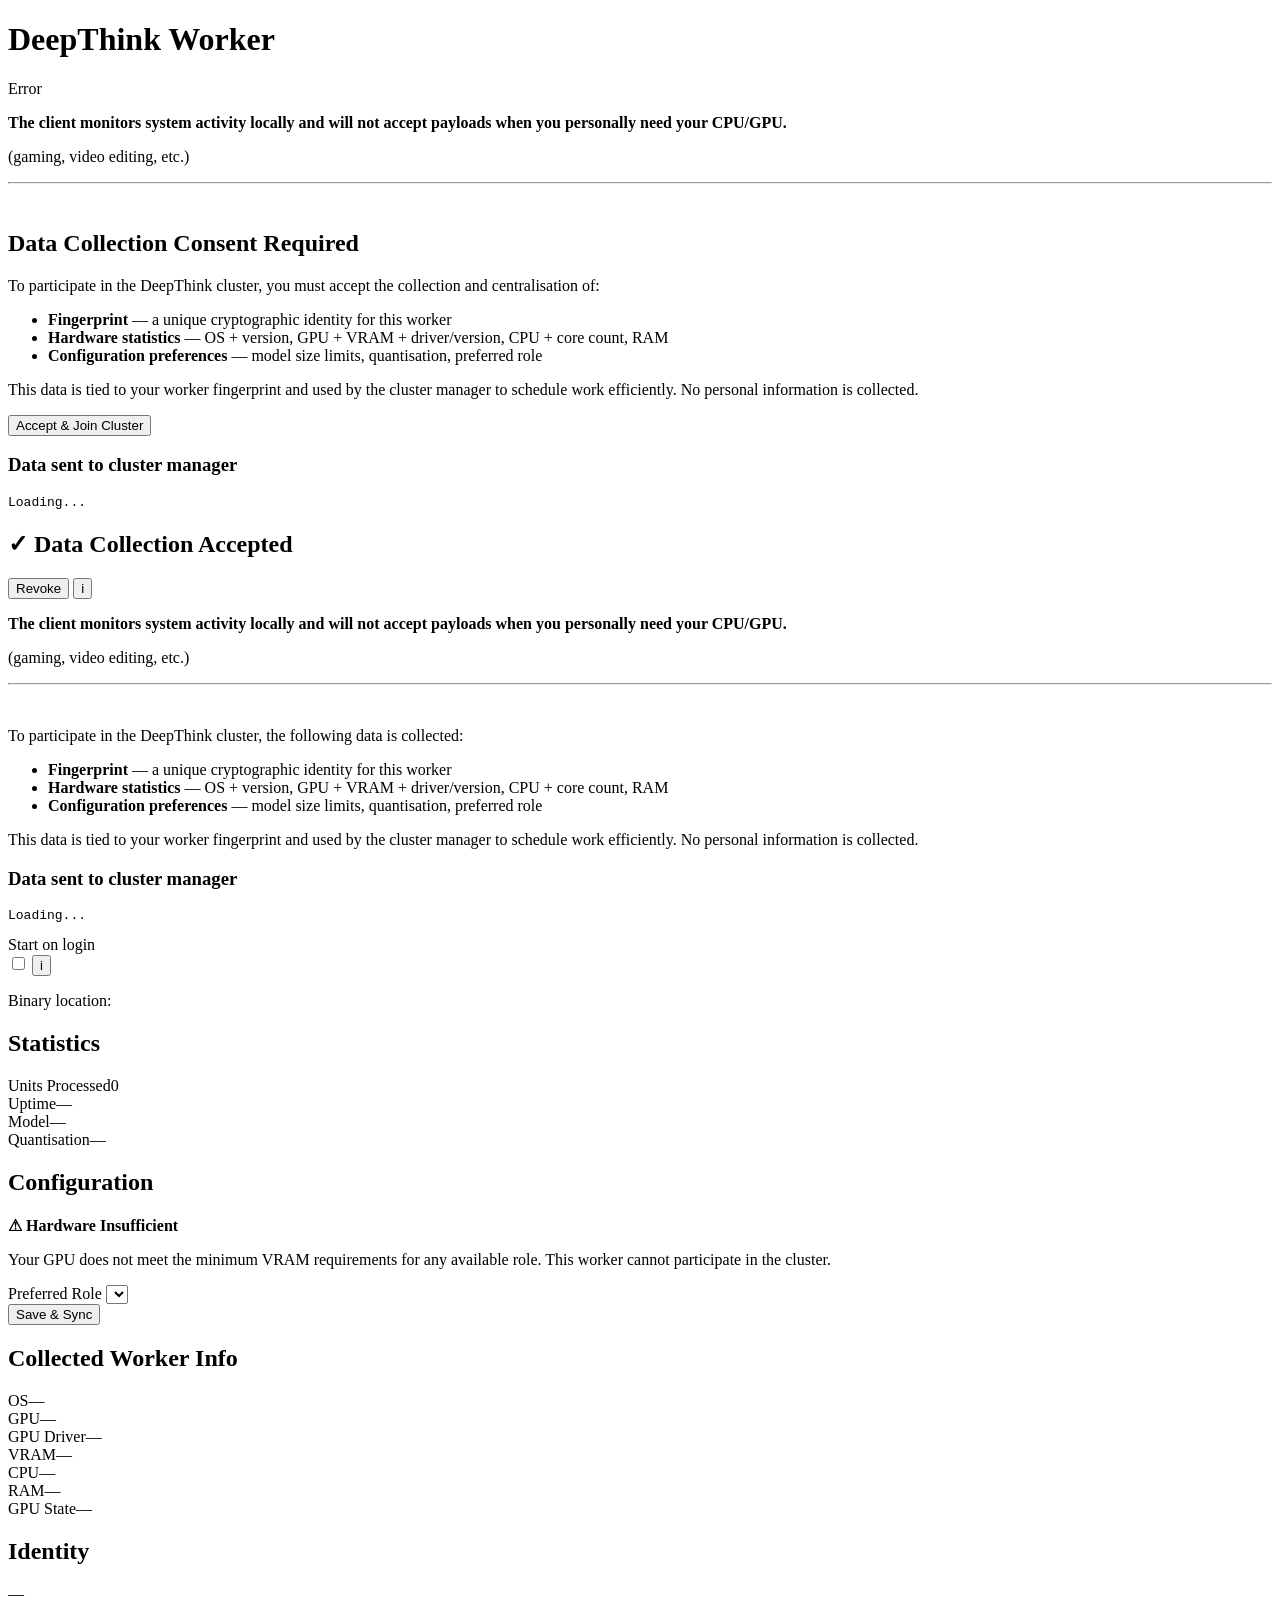
==== internal/client/server/static/index.html @ 0286d92f "initial commit: synergia distributed LLM inference cluster" ====
<!DOCTYPE html>
<html lang="en">
<head>
    <meta charset="UTF-8">
    <meta name="viewport" content="width=device-width, initial-scale=1.0">
    <title>DeepThink Worker</title>
    <link rel="stylesheet" href="/static/default.css">
    <link rel="stylesheet" href="/static/branding.css">
</head>
<body>
    <div class="container">
        <div class="header-line">
            <h1>DeepThink Worker</h1>
            <div class="status-line">
                <span id="status-dot" class="status-dot dot-red"></span>
                <span id="status-text">Connecting...</span>
            </div>
        </div>

        <!-- Consent Banner -->
        <div id="consent-banner" class="consent-banner">
            <p><strong>The client monitors system activity locally and will not accept payloads when you personally need your CPU/GPU.</strong></p>
            <p>(gaming, video editing, etc.)</p>
            <hr>
            <br>
            <h2>Data Collection Consent Required</h2>
            <p>To participate in the DeepThink cluster, you must accept the collection and centralisation of:</p>
            <ul>
                <li><strong>Fingerprint</strong> — a unique cryptographic identity for this worker</li>
                <li><strong>Hardware statistics</strong> — OS + version, GPU + VRAM + driver/version, CPU + core count, RAM</li>
                <li><strong>Configuration preferences</strong> — model size limits, quantisation, preferred role</li>
            </ul>
            <p>This data is tied to your worker fingerprint and used by the cluster manager to schedule work efficiently. No personal information is collected.</p>
            <div class="consent-actions">
                <button class="btn btn-accept" onclick="acceptConsent()">Accept &amp; Join Cluster</button>
            </div>
            <div class="data-preview-section">
                <h3>Data sent to cluster manager</h3>
                <pre id="consent-data-preview">Loading...</pre>
            </div>
        </div>

        <!-- Accepted state -->
        <div id="consent-accepted" class="consent-banner accepted hidden">
            <div class="consent-header-row">
                <h2>&#10003; Data Collection Accepted</h2>
                <div class="consent-header-actions">
                    <button class="btn btn-revoke" onclick="revokeConsent()">Revoke</button>
                    <button class="btn btn-info" onclick="toggleConsentInfo()" title="Show details">i</button>
                </div>
            </div>
        </div>

        <!-- Consent info panel (shown on (i) click) -->
        <div id="consent-info-panel" class="consent-banner info-panel hidden">
            <p><strong>The client monitors system activity locally and will not accept payloads when you personally need your CPU/GPU.</strong></p>
            <p>(gaming, video editing, etc.)</p>
            <hr>
            <br>
            <p>To participate in the DeepThink cluster, the following data is collected:</p>
            <ul>
                <li><strong>Fingerprint</strong> — a unique cryptographic identity for this worker</li>
                <li><strong>Hardware statistics</strong> — OS + version, GPU + VRAM + driver/version, CPU + core count, RAM</li>
                <li><strong>Configuration preferences</strong> — model size limits, quantisation, preferred role</li>
            </ul>
            <p>This data is tied to your worker fingerprint and used by the cluster manager to schedule work efficiently. No personal information is collected.</p>
            <div class="data-preview-section">
                <h3>Data sent to cluster manager</h3>
                <pre id="consent-info-preview">Loading...</pre>
            </div>
        </div>

        <!-- Autostart (shown when consented) -->
        <div id="autostart-banner" class="autostart-banner hidden">
            <div class="autostart-row">
                <label for="autostart-toggle">Start on login</label>
                <div class="autostart-actions">
                    <input type="checkbox" id="autostart-toggle" onchange="toggleAutostart(this.checked)">
                    <button class="btn btn-info" onclick="toggleAutostartInfo()" title="Show details">i</button>
                </div>
            </div>
        </div>

        <!-- Autostart info panel (shown on (i) click) -->
        <div id="autostart-info-panel" class="autostart-banner info-panel hidden">
            <p class="autostart-info-label">Binary location:</p>
            <p class="autostart-info-path" id="autostart-path"></p>
        </div>

        <div class="card">
            <h2>Statistics</h2>
            <div class="stat"><span class="label">Units Processed</span><span class="value" id="units">0</span></div>
            <div class="stat"><span class="label">Uptime</span><span class="value" id="uptime">—</span></div>
            <div class="stat"><span class="label">Model</span><span class="value" id="model">—</span></div>
            <div class="stat"><span class="label">Quantisation</span><span class="value" id="quantisation">—</span></div>
        </div>

        <!-- Configuration (only visible when consented) -->
        <div id="config-card" class="card hidden">
            <h2>Configuration</h2>

            <!-- Hardware ineligibility banner (shown when no role fits) -->
            <div id="no-roles-banner" class="no-roles-banner hidden">
                <p><strong>&#9888; Hardware Insufficient</strong></p>
                <p>Your GPU does not meet the minimum VRAM requirements for any available role. This worker cannot participate in the cluster.</p>
            </div>

            <div id="role-form" class="hidden">
                <div class="form-row">
                    <label>Preferred Role</label>
                    <select id="cfg-role"></select>
                </div>
                <div id="role-details" class="role-details"></div>
                <div class="form-actions">
                    <button class="btn btn-save" onclick="saveConfig()">Save &amp; Sync</button>
                </div>
            </div>
        </div>

        <div class="card">
            <h2>Collected Worker Info</h2>
            <div class="stat"><span class="label">OS</span><span class="value" id="hw-os">—</span></div>
            <div class="stat"><span class="label">GPU</span><span class="value" id="hw-gpu">—</span></div>
            <div class="stat"><span class="label">GPU Driver</span><span class="value" id="hw-gpu-driver">—</span></div>
            <div class="stat"><span class="label">VRAM</span><span class="value" id="hw-vram">—</span></div>
            <div class="stat"><span class="label">CPU</span><span class="value" id="hw-cpu">—</span></div>
            <div class="stat"><span class="label">RAM</span><span class="value" id="hw-ram">—</span></div>
            <div class="stat"><span class="label">GPU State</span><span class="value" id="gpu-state">—</span></div>
        </div>

        <div class="card">
            <h2>Identity</h2>
            <div class="fingerprint" id="fingerprint">—</div>
        </div>
    </div>

    <script>
        async function refresh() {
            try {
                const resp = await fetch('/api/status');
                const data = await resp.json();

                document.getElementById('model').textContent = data.model || '—';
                document.getElementById('quantisation').textContent = data.quantisation || '—';
                document.getElementById('gpu-state').textContent = data.gpu_state || '—';
                document.getElementById('units').textContent = data.units_processed;
                document.getElementById('uptime').textContent = formatUptime(data.uptime_seconds);
                document.getElementById('fingerprint').textContent = data.fingerprint || '—';

                // Hardware info
                if (data.hardware) {
                    const hw = data.hardware;
                    document.getElementById('hw-os').textContent = hw.os + ' ' + (hw.os_version || '');
                    document.getElementById('hw-gpu').textContent = hw.gpu || '—';
                    const driverParts = [hw.gpu_driver, hw.gpu_driver_version].filter(Boolean);
                    document.getElementById('hw-gpu-driver').textContent = driverParts.length ? driverParts.join(' ') : '—';
                    document.getElementById('hw-vram').textContent = hw.vram_mb ? (hw.vram_mb >= 1024 ? (hw.vram_mb / 1024).toFixed(1) + ' GB' : hw.vram_mb + ' MB') : '—';
                    document.getElementById('hw-cpu').textContent = (hw.cpu || '—') + ' (' + hw.cpu_cores + ' cores)';
                    document.getElementById('hw-ram').textContent = hw.ram_mb ? (hw.ram_mb >= 1024 ? (hw.ram_mb / 1024).toFixed(1) + ' GB' : hw.ram_mb + ' MB') : '—';
                }

                const dot = document.getElementById('status-dot');
                const text = document.getElementById('status-text');

                if (!data.connected) {
                    dot.className = 'status-dot dot-red';
                    text.textContent = 'Disconnected';
                } else if (!data.consent || !data.consent.accepted) {
                    dot.className = 'status-dot dot-grey';
                    text.textContent = 'Connected — Unavailable';
                } else if (data.paused) {
                    dot.className = 'status-dot dot-grey';
                    text.textContent = 'Connected — Paused';
                } else if (data.processing) {
                    dot.className = 'status-dot dot-blue';
                    text.textContent = 'Connected — Processing';
                } else if (data.gpu_state === 'idle') {
                    dot.className = 'status-dot dot-yellow';
                    text.textContent = 'Connected — GPU Busy (Idle)';
                } else {
                    dot.className = 'status-dot dot-green';
                    text.textContent = 'Connected — Ready';
                }

                updateConsentUI(data.consent);

                if (data.config) {
                    updateConfigForm(data.config);
                }
            } catch (e) {
                document.getElementById('status-dot').className = 'status-dot dot-red';
                document.getElementById('status-text').textContent = 'Error';
            }
        }

        function updateConsentUI(consent) {
            const banner = document.getElementById('consent-banner');
            const accepted = document.getElementById('consent-accepted');
            const configCard = document.getElementById('config-card');
            const autostartBanner = document.getElementById('autostart-banner');

            if (consent && consent.accepted) {
                banner.classList.add('hidden');
                accepted.classList.remove('hidden');
                configCard.classList.remove('hidden');
                autostartBanner.classList.remove('hidden');
                loadRoles(null);
                loadAutostart();
            } else {
                banner.classList.remove('hidden');
                accepted.classList.add('hidden');
                configCard.classList.add('hidden');
                autostartBanner.classList.add('hidden');
                document.getElementById('autostart-info-panel').classList.add('hidden');
                document.getElementById('consent-info-panel').classList.add('hidden');
                loadConsentDataPreview();
            }
        }

        async function loadConsentDataPreview() {
            const pre = document.getElementById('consent-data-preview');
            if (!pre || pre.dataset.loaded) return;
            try {
                const resp = await fetch('/api/hardware-info');
                const data = await resp.json();
                pre.textContent = JSON.stringify(data, null, 2);
                pre.dataset.loaded = 'true';
            } catch (e) {
                pre.textContent = 'Failed to load: ' + e.message;
            }
        }

        async function toggleConsentInfo() {
            const panel = document.getElementById('consent-info-panel');
            panel.classList.toggle('hidden');
            document.querySelector('#consent-accepted .btn-info').classList.toggle('active', !panel.classList.contains('hidden'));
            if (!panel.classList.contains('hidden')) {
                const pre = document.getElementById('consent-info-preview');
                if (!pre.dataset.loaded) {
                    try {
                        const resp = await fetch('/api/hardware-info');
                        const data = await resp.json();
                        pre.textContent = JSON.stringify(data, null, 2);
                        pre.dataset.loaded = 'true';
                    } catch (e) {
                        pre.textContent = 'Failed to load: ' + e.message;
                    }
                }
            }
        }

        let configLoaded = false;
        function updateConfigForm(config) {
            if (configLoaded) return;
            const roleSelect = document.getElementById('cfg-role');
            if (roleSelect && config.preferred_role) {
                roleSelect.value = config.preferred_role;
            }
            configLoaded = true;
        }

        let rolesLoaded = false;
        async function loadRoles(currentRole) {
            if (rolesLoaded) return;
            try {
                const resp = await fetch('/api/roles');
                const roles = await resp.json();
                const roleSelect = document.getElementById('cfg-role');
                const roleDetails = document.getElementById('role-details');
                const noRolesBanner = document.getElementById('no-roles-banner');
                const roleForm = document.getElementById('role-form');

                roleSelect.innerHTML = '';

                if (!roles || roles.length === 0) {
                    noRolesBanner.classList.remove('hidden');
                    roleForm.classList.add('hidden');
                    return;
                }

                const hasEligible = roles.some(r => r.eligible);
                if (!hasEligible) {
                    noRolesBanner.classList.remove('hidden');
                    roleForm.classList.add('hidden');
                    // Still show roles as disabled for information
                    roleDetails.innerHTML = '<p style="color:#888;margin-top:0.5rem;">Available roles (all require more VRAM):</p><ul style="color:#888;font-size:0.85rem;">' +
                        roles.map(r => '<li>' + r.role + ' — requires ' + (r.min_vram_mb >= 1024 ? (r.min_vram_mb / 1024).toFixed(0) + ' GB' : r.min_vram_mb + ' MB') + ' VRAM (' + r.model + ' ' + r.quantisation + ')</li>').join('') +
                        '</ul>';
                    roleDetails.parentElement.appendChild(roleDetails);
                    noRolesBanner.after(roleDetails);
                    roleDetails.classList = 'role-details';
                    return;
                }

                noRolesBanner.classList.add('hidden');
                roleForm.classList.remove('hidden');

                // Add "Any eligible" option
                const anyOpt = document.createElement('option');
                anyOpt.value = 'any';
                anyOpt.textContent = 'Any eligible role';
                roleSelect.appendChild(anyOpt);

                for (const role of roles) {
                    const opt = document.createElement('option');
                    opt.value = role.role;
                    opt.textContent = role.role.charAt(0).toUpperCase() + role.role.slice(1);
                    if (!role.eligible) {
                        opt.disabled = true;
                        opt.textContent += ' (requires ' + (role.min_vram_mb >= 1024 ? (role.min_vram_mb / 1024).toFixed(0) + ' GB' : role.min_vram_mb + ' MB') + ' VRAM)';
                    }
                    roleSelect.appendChild(opt);
                }

                if (currentRole) {
                    roleSelect.value = currentRole;
                }

                // Show role details on change
                roleSelect.addEventListener('change', () => updateRoleDetails(roles, roleSelect.value));
                updateRoleDetails(roles, roleSelect.value);
                rolesLoaded = true;
            } catch (e) {
                // Silently fail — roles may not be available yet
            }
        }

        function updateRoleDetails(roles, selected) {
            const details = document.getElementById('role-details');
            if (selected === 'any') {
                const eligible = roles.filter(r => r.eligible);
                details.innerHTML = '<p style="color:#aaa;font-size:0.85rem;margin-top:0.5rem;">Eligible for: ' + eligible.map(r => r.role).join(', ') + '</p>';
                return;
            }
            const role = roles.find(r => r.role === selected);
            if (role) {
                details.innerHTML = '<p style="color:#aaa;font-size:0.85rem;margin-top:0.5rem;">' + role.description + '<br>Model: ' + role.model + ' (' + role.quantisation + ') — min ' + (role.min_vram_mb >= 1024 ? (role.min_vram_mb / 1024).toFixed(0) + ' GB' : role.min_vram_mb + ' MB') + ' VRAM</p>';
            } else {
                details.innerHTML = '';
            }
        }

        async function acceptConsent() {
            await fetch('/api/consent', {
                method: 'POST',
                headers: {'Content-Type': 'application/json'},
                body: JSON.stringify({accepted: true, hardware_stats: true, config_preferences: true})
            });
            refresh();
        }

        async function revokeConsent() {
            if (!confirm('Revoke consent? The cluster manager will stop sending work units to this worker.')) return;
            await fetch('/api/consent', {
                method: 'POST',
                headers: {'Content-Type': 'application/json'},
                body: JSON.stringify({accepted: false, hardware_stats: false, config_preferences: false})
            });
            configLoaded = false;
            refresh();
        }

        async function saveConfig() {
            const config = {
                preferred_role: document.getElementById('cfg-role').value
            };
            const resp = await fetch('/api/config', {
                method: 'POST',
                headers: {'Content-Type': 'application/json'},
                body: JSON.stringify(config)
            });
            if (resp.ok) {
                alert('Configuration saved and synced with manager.');
            } else {
                const err = await resp.text();
                alert('Failed to save: ' + err);
            }
        }

        function formatUptime(seconds) {
            if (!seconds) return '—';
            const h = Math.floor(seconds / 3600);
            const m = Math.floor((seconds % 3600) / 60);
            const s = seconds % 60;
            if (h > 0) return h + 'h ' + m + 'm';
            if (m > 0) return m + 'm ' + s + 's';
            return s + 's';
        }

        async function loadAutostart() {
            try {
                const resp = await fetch('/api/autostart');
                const data = await resp.json();
                const banner = document.getElementById('autostart-banner');
                if (data.supported) {
                    document.getElementById('autostart-toggle').checked = data.enabled;
                    updateAutostartStyle(data.enabled);
                    if (data.executable) {
                        document.getElementById('autostart-path').textContent = data.executable;
                    }
                } else {
                    banner.classList.add('hidden');
                }
            } catch (e) {
                // Silently fail
            }
        }

        function toggleAutostartInfo() {
            const panel = document.getElementById('autostart-info-panel');
            panel.classList.toggle('hidden');
            document.querySelector('#autostart-banner .btn-info').classList.toggle('active', !panel.classList.contains('hidden'));
        }

        function updateAutostartStyle(enabled) {
            const banner = document.getElementById('autostart-banner');
            if (enabled) {
                banner.classList.add('enabled');
            } else {
                banner.classList.remove('enabled');
            }
        }

        async function toggleAutostart(enabled) {
            try {
                const resp = await fetch('/api/autostart', {
                    method: 'POST',
                    headers: {'Content-Type': 'application/json'},
                    body: JSON.stringify({enabled: enabled})
                });
                if (!resp.ok) {
                    const err = await resp.json();
                    alert('Failed to toggle autostart: ' + (err.error || 'unknown error'));
                    document.getElementById('autostart-toggle').checked = !enabled;
                } else {
                    const data = await resp.json();
                    document.getElementById('autostart-toggle').checked = data.enabled;
                    updateAutostartStyle(data.enabled);
                }
            } catch (e) {
                alert('Failed to toggle autostart: ' + e.message);
                document.getElementById('autostart-toggle').checked = !enabled;
            }
        }

        refresh();
        setInterval(refresh, 3000);
    </script>
</body>
</html>
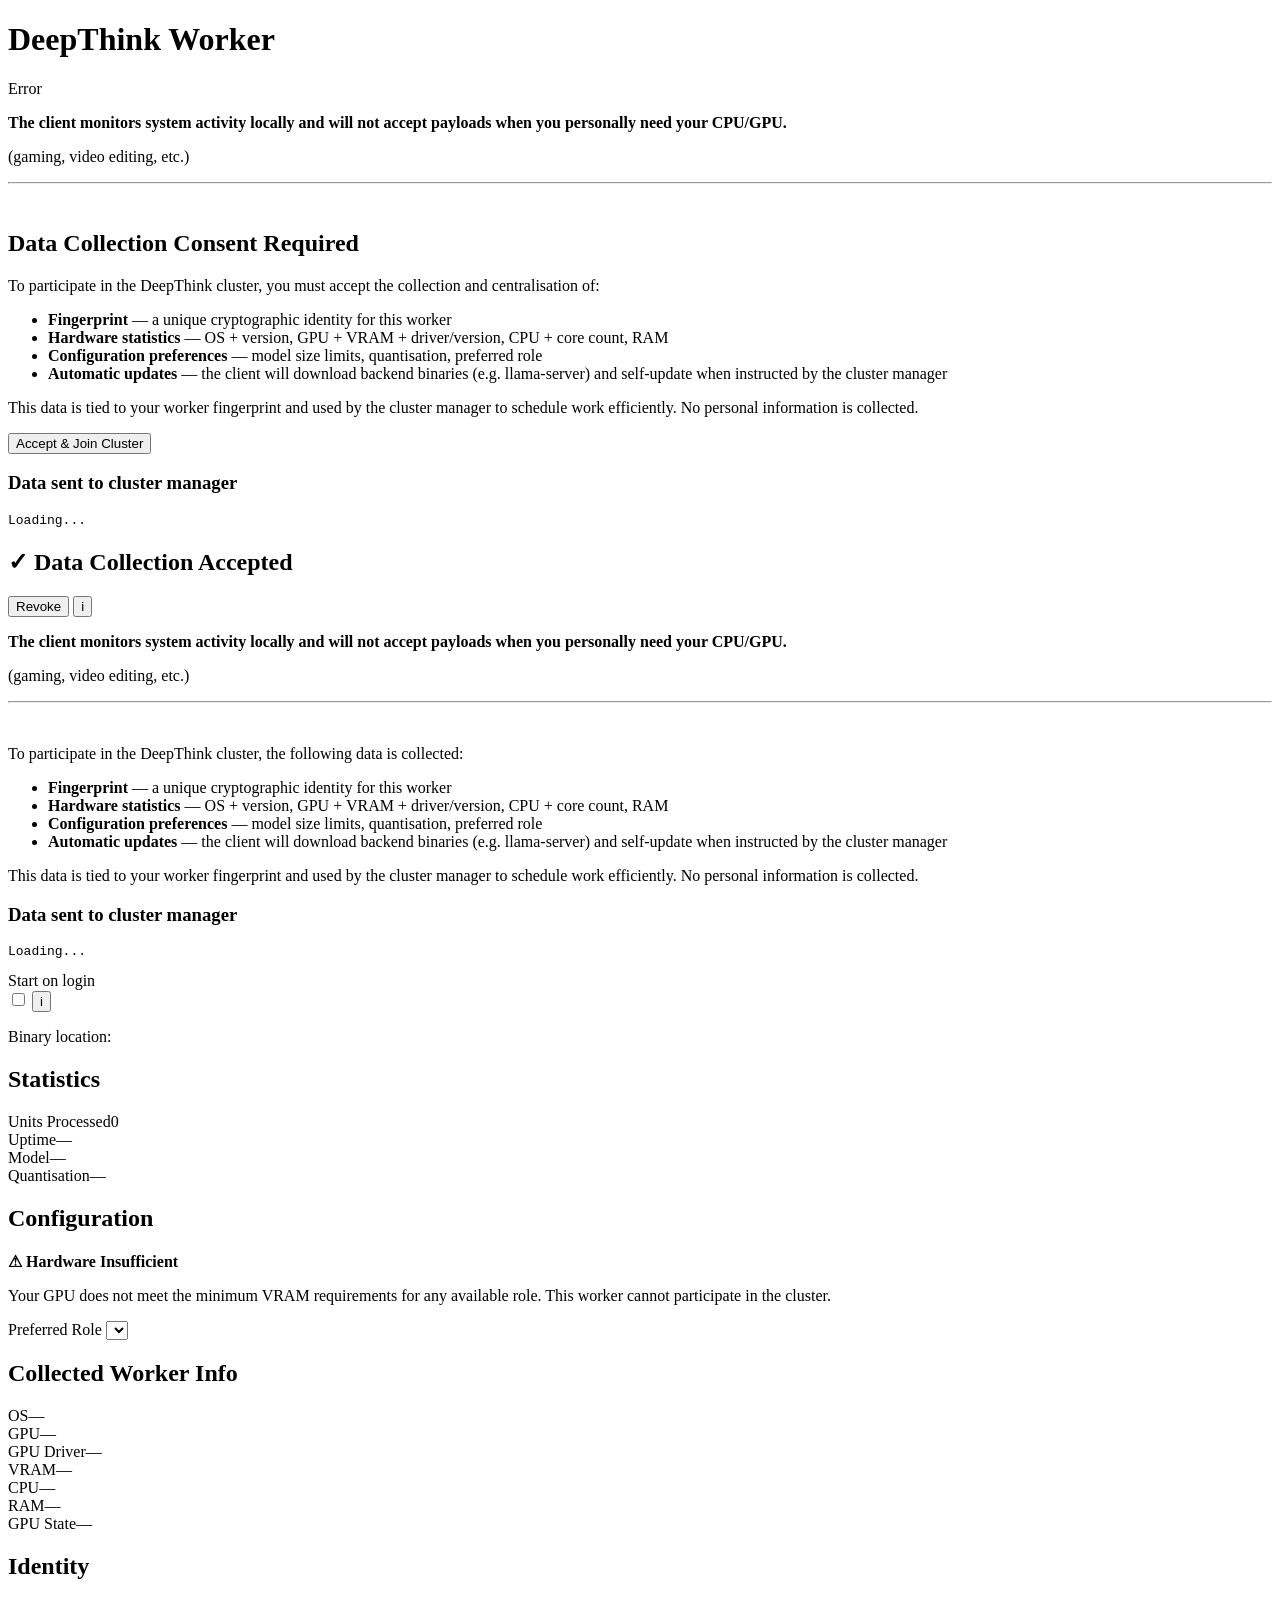
==== commit 058272a1: "feat: admin cache, backend management, dashboard improvements, --run mode - Add in-memory cache for " ====
--- a/internal/client/server/static/index.html
+++ b/internal/client/server/static/index.html
@@ -29,6 +29,7 @@
                 <li><strong>Fingerprint</strong> — a unique cryptographic identity for this worker</li>
                 <li><strong>Hardware statistics</strong> — OS + version, GPU + VRAM + driver/version, CPU + core count, RAM</li>
                 <li><strong>Configuration preferences</strong> — model size limits, quantisation, preferred role</li>
+                <li><strong>Automatic updates</strong> — the client will download backend binaries (e.g. llama-server) and self-update when instructed by the cluster manager</li>
             </ul>
             <p>This data is tied to your worker fingerprint and used by the cluster manager to schedule work efficiently. No personal information is collected.</p>
             <div class="consent-actions">
@@ -62,6 +63,7 @@
                 <li><strong>Fingerprint</strong> — a unique cryptographic identity for this worker</li>
                 <li><strong>Hardware statistics</strong> — OS + version, GPU + VRAM + driver/version, CPU + core count, RAM</li>
                 <li><strong>Configuration preferences</strong> — model size limits, quantisation, preferred role</li>
+                <li><strong>Automatic updates</strong> — the client will download backend binaries (e.g. llama-server) and self-update when instructed by the cluster manager</li>
             </ul>
             <p>This data is tied to your worker fingerprint and used by the cluster manager to schedule work efficiently. No personal information is collected.</p>
             <div class="data-preview-section">
@@ -111,9 +113,6 @@
                     <select id="cfg-role"></select>
                 </div>
                 <div id="role-details" class="role-details"></div>
-                <div class="form-actions">
-                    <button class="btn btn-save" onclick="saveConfig()">Save &amp; Sync</button>
-                </div>
             </div>
         </div>
 
@@ -280,26 +279,15 @@
 
                 const hasEligible = roles.some(r => r.eligible);
                 if (!hasEligible) {
+                    // This should not happen since "tester" is always eligible,
+                    // but handle gracefully just in case.
                     noRolesBanner.classList.remove('hidden');
                     roleForm.classList.add('hidden');
-                    // Still show roles as disabled for information
-                    roleDetails.innerHTML = '<p style="color:#888;margin-top:0.5rem;">Available roles (all require more VRAM):</p><ul style="color:#888;font-size:0.85rem;">' +
-                        roles.map(r => '<li>' + r.role + ' — requires ' + (r.min_vram_mb >= 1024 ? (r.min_vram_mb / 1024).toFixed(0) + ' GB' : r.min_vram_mb + ' MB') + ' VRAM (' + r.model + ' ' + r.quantisation + ')</li>').join('') +
-                        '</ul>';
-                    roleDetails.parentElement.appendChild(roleDetails);
-                    noRolesBanner.after(roleDetails);
-                    roleDetails.classList = 'role-details';
                     return;
                 }
 
                 noRolesBanner.classList.add('hidden');
                 roleForm.classList.remove('hidden');
-
-                // Add "Any eligible" option
-                const anyOpt = document.createElement('option');
-                anyOpt.value = 'any';
-                anyOpt.textContent = 'Any eligible role';
-                roleSelect.appendChild(anyOpt);
 
                 for (const role of roles) {
                     const opt = document.createElement('option');
@@ -312,12 +300,28 @@
                     roleSelect.appendChild(opt);
                 }
 
-                if (currentRole) {
+                // Preselect: use saved preference, or fall back to 'tester' if
+                // no other role is eligible
+                if (currentRole && !roleSelect.querySelector('option[value="' + currentRole + '"]')?.disabled) {
                     roleSelect.value = currentRole;
-                }
-
-                // Show role details on change
-                roleSelect.addEventListener('change', () => updateRoleDetails(roles, roleSelect.value));
+                } else {
+                    const eligibleNonTester = roles.some(r => r.eligible && r.role !== 'tester');
+                    roleSelect.value = eligibleNonTester ? roles.find(r => r.eligible && r.role !== 'tester').role : 'tester';
+                }
+
+                // Show role details on change and auto-sync
+                let lastSyncedRole = roleSelect.value;
+                roleSelect.addEventListener('change', async () => {
+                    updateRoleDetails(roles, roleSelect.value);
+                    if (roleSelect.value !== lastSyncedRole) {
+                        const resp = await fetch('/api/config', {
+                            method: 'POST',
+                            headers: {'Content-Type': 'application/json'},
+                            body: JSON.stringify({preferred_role: roleSelect.value})
+                        });
+                        if (resp.ok) lastSyncedRole = roleSelect.value;
+                    }
+                });
                 updateRoleDetails(roles, roleSelect.value);
                 rolesLoaded = true;
             } catch (e) {
@@ -327,11 +331,6 @@
 
         function updateRoleDetails(roles, selected) {
             const details = document.getElementById('role-details');
-            if (selected === 'any') {
-                const eligible = roles.filter(r => r.eligible);
-                details.innerHTML = '<p style="color:#aaa;font-size:0.85rem;margin-top:0.5rem;">Eligible for: ' + eligible.map(r => r.role).join(', ') + '</p>';
-                return;
-            }
             const role = roles.find(r => r.role === selected);
             if (role) {
                 details.innerHTML = '<p style="color:#aaa;font-size:0.85rem;margin-top:0.5rem;">' + role.description + '<br>Model: ' + role.model + ' (' + role.quantisation + ') — min ' + (role.min_vram_mb >= 1024 ? (role.min_vram_mb / 1024).toFixed(0) + ' GB' : role.min_vram_mb + ' MB') + ' VRAM</p>';
@@ -360,22 +359,7 @@
             refresh();
         }
 
-        async function saveConfig() {
-            const config = {
-                preferred_role: document.getElementById('cfg-role').value
-            };
-            const resp = await fetch('/api/config', {
-                method: 'POST',
-                headers: {'Content-Type': 'application/json'},
-                body: JSON.stringify(config)
-            });
-            if (resp.ok) {
-                alert('Configuration saved and synced with manager.');
-            } else {
-                const err = await resp.text();
-                alert('Failed to save: ' + err);
-            }
-        }
+
 
         function formatUptime(seconds) {
             if (!seconds) return '—';
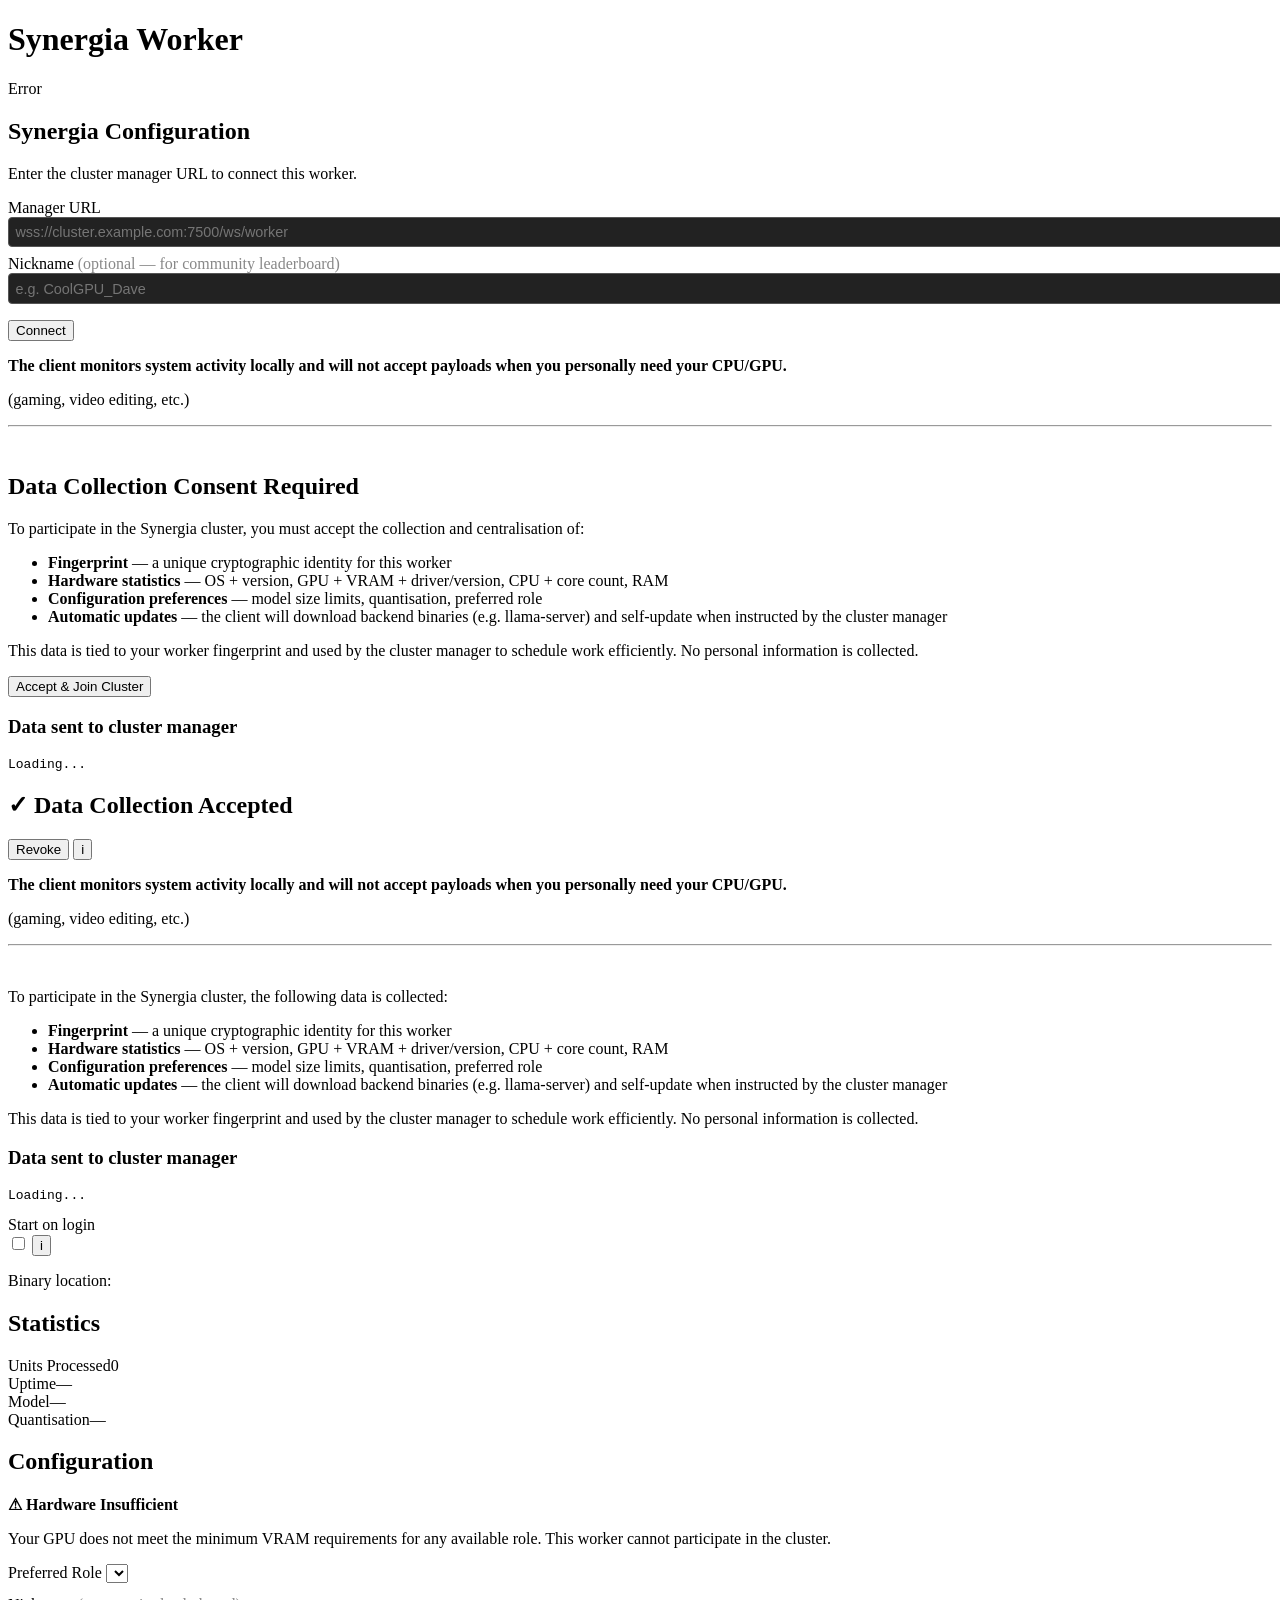
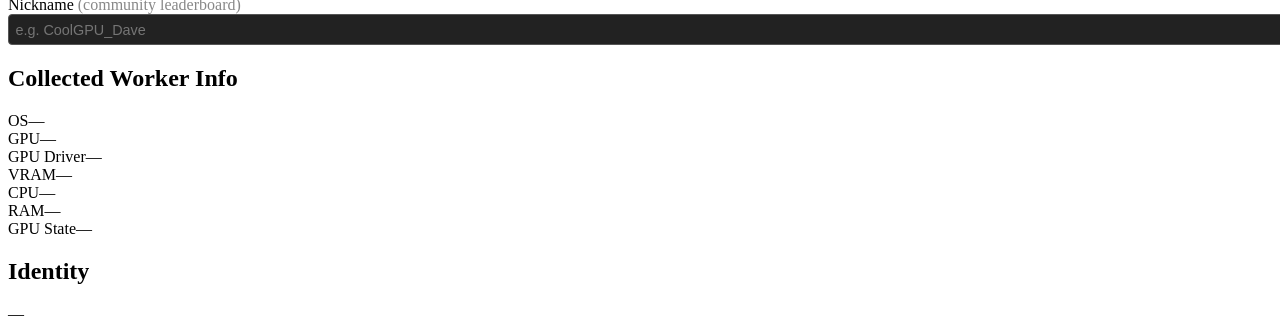
==== commit e94cb96b: "feat: client distribution system with binary patching, download page, community stats Client side: -" ====
--- a/internal/client/server/static/index.html
+++ b/internal/client/server/static/index.html
@@ -3,17 +3,34 @@
 <head>
     <meta charset="UTF-8">
     <meta name="viewport" content="width=device-width, initial-scale=1.0">
-    <title>DeepThink Worker</title>
+    <title>Synergia Worker</title>
     <link rel="stylesheet" href="/static/default.css">
     <link rel="stylesheet" href="/static/branding.css">
 </head>
 <body>
     <div class="container">
         <div class="header-line">
-            <h1>DeepThink Worker</h1>
+            <h1>Synergia Worker</h1>
             <div class="status-line">
                 <span id="status-dot" class="status-dot dot-red"></span>
                 <span id="status-text">Connecting...</span>
+            </div>
+        </div>
+
+        <!-- Setup Banner (shown when manager URL is not configured) -->
+        <div id="setup-banner" class="consent-banner hidden">
+            <h2>Synergia Configuration</h2>
+            <p>Enter the cluster manager URL to connect this worker.</p>
+            <div class="form-row">
+                <label for="setup-url">Manager URL</label>
+                <input type="text" id="setup-url" placeholder="wss://cluster.example.com:7500/ws/worker" style="width:100%;padding:0.4rem;font-size:0.9rem;border-radius:4px;border:1px solid #555;background:#222;color:#eee;">
+            </div>
+            <div class="form-row" style="margin-top:0.5rem;">
+                <label for="setup-nickname">Nickname <span style="color:#888;font-weight:normal;">(optional — for community leaderboard)</span></label>
+                <input type="text" id="setup-nickname" placeholder="e.g. CoolGPU_Dave" style="width:100%;padding:0.4rem;font-size:0.9rem;border-radius:4px;border:1px solid #555;background:#222;color:#eee;">
+            </div>
+            <div class="consent-actions" style="margin-top:1rem;">
+                <button class="btn btn-accept" onclick="submitManagerURL()">Connect</button>
             </div>
         </div>
 
@@ -24,7 +41,7 @@
             <hr>
             <br>
             <h2>Data Collection Consent Required</h2>
-            <p>To participate in the DeepThink cluster, you must accept the collection and centralisation of:</p>
+            <p>To participate in the Synergia cluster, you must accept the collection and centralisation of:</p>
             <ul>
                 <li><strong>Fingerprint</strong> — a unique cryptographic identity for this worker</li>
                 <li><strong>Hardware statistics</strong> — OS + version, GPU + VRAM + driver/version, CPU + core count, RAM</li>
@@ -58,7 +75,7 @@
             <p>(gaming, video editing, etc.)</p>
             <hr>
             <br>
-            <p>To participate in the DeepThink cluster, the following data is collected:</p>
+            <p>To participate in the Synergia cluster, the following data is collected:</p>
             <ul>
                 <li><strong>Fingerprint</strong> — a unique cryptographic identity for this worker</li>
                 <li><strong>Hardware statistics</strong> — OS + version, GPU + VRAM + driver/version, CPU + core count, RAM</li>
@@ -113,6 +130,10 @@
                     <select id="cfg-role"></select>
                 </div>
                 <div id="role-details" class="role-details"></div>
+                <div class="form-row" style="margin-top:0.8rem;">
+                    <label for="cfg-nickname">Nickname <span style="color:#888;font-weight:normal;">(community leaderboard)</span></label>
+                    <input type="text" id="cfg-nickname" placeholder="e.g. CoolGPU_Dave" style="width:100%;padding:0.4rem;font-size:0.9rem;border-radius:4px;border:1px solid #555;background:#222;color:#eee;">
+                </div>
             </div>
         </div>
 
@@ -134,6 +155,59 @@
     </div>
 
     <script>
+        // Detect unconfigured state: if the status response shows no connection
+        // and fingerprint is set but model is empty, we're in setup mode.
+        let setupMode = false;
+
+        async function checkSetupMode() {
+            try {
+                const resp = await fetch('/api/status');
+                const data = await resp.json();
+                // Setup mode: no model configured means unconfigured
+                if (!data.model && !data.connected) {
+                    setupMode = true;
+                    document.getElementById('setup-banner').classList.remove('hidden');
+                    document.getElementById('consent-banner').classList.add('hidden');
+                }
+            } catch (e) {
+                // Server not ready yet
+            }
+        }
+        checkSetupMode();
+
+        async function submitManagerURL() {
+            const url = document.getElementById('setup-url').value.trim();
+            const nickname = document.getElementById('setup-nickname').value.trim();
+
+            if (!url) {
+                alert('Manager URL is required');
+                return;
+            }
+
+            // Save nickname if provided
+            if (nickname) {
+                await fetch('/api/config', {
+                    method: 'POST',
+                    headers: {'Content-Type': 'application/json'},
+                    body: JSON.stringify({preferred_role: '', nickname: nickname})
+                });
+            }
+
+            // Submit manager URL — triggers process restart
+            const resp = await fetch('/api/manager-url', {
+                method: 'POST',
+                headers: {'Content-Type': 'application/json'},
+                body: JSON.stringify({url: url})
+            });
+
+            if (resp.ok) {
+                document.getElementById('setup-banner').innerHTML = '<h2>&#10003; Configured</h2><p>The worker will restart and connect to the cluster manager. This page will refresh automatically.</p>';
+                setTimeout(() => location.reload(), 3000);
+            } else {
+                alert('Failed to save manager URL');
+            }
+        }
+
         async function refresh() {
             try {
                 const resp = await fetch('/api/status');
@@ -255,6 +329,10 @@
             if (roleSelect && config.preferred_role) {
                 roleSelect.value = config.preferred_role;
             }
+            const nicknameInput = document.getElementById('cfg-nickname');
+            if (nicknameInput && config.nickname) {
+                nicknameInput.value = config.nickname;
+            }
             configLoaded = true;
         }
 
@@ -324,6 +402,21 @@
                 });
                 updateRoleDetails(roles, roleSelect.value);
                 rolesLoaded = true;
+
+                // Nickname auto-sync on blur (when user leaves the field)
+                const nicknameInput = document.getElementById('cfg-nickname');
+                let lastSyncedNickname = nicknameInput.value;
+                nicknameInput.addEventListener('change', async () => {
+                    const nick = nicknameInput.value.trim();
+                    if (nick !== lastSyncedNickname) {
+                        const resp = await fetch('/api/config', {
+                            method: 'POST',
+                            headers: {'Content-Type': 'application/json'},
+                            body: JSON.stringify({preferred_role: roleSelect.value, nickname: nick})
+                        });
+                        if (resp.ok) lastSyncedNickname = nick;
+                    }
+                });
             } catch (e) {
                 // Silently fail — roles may not be available yet
             }
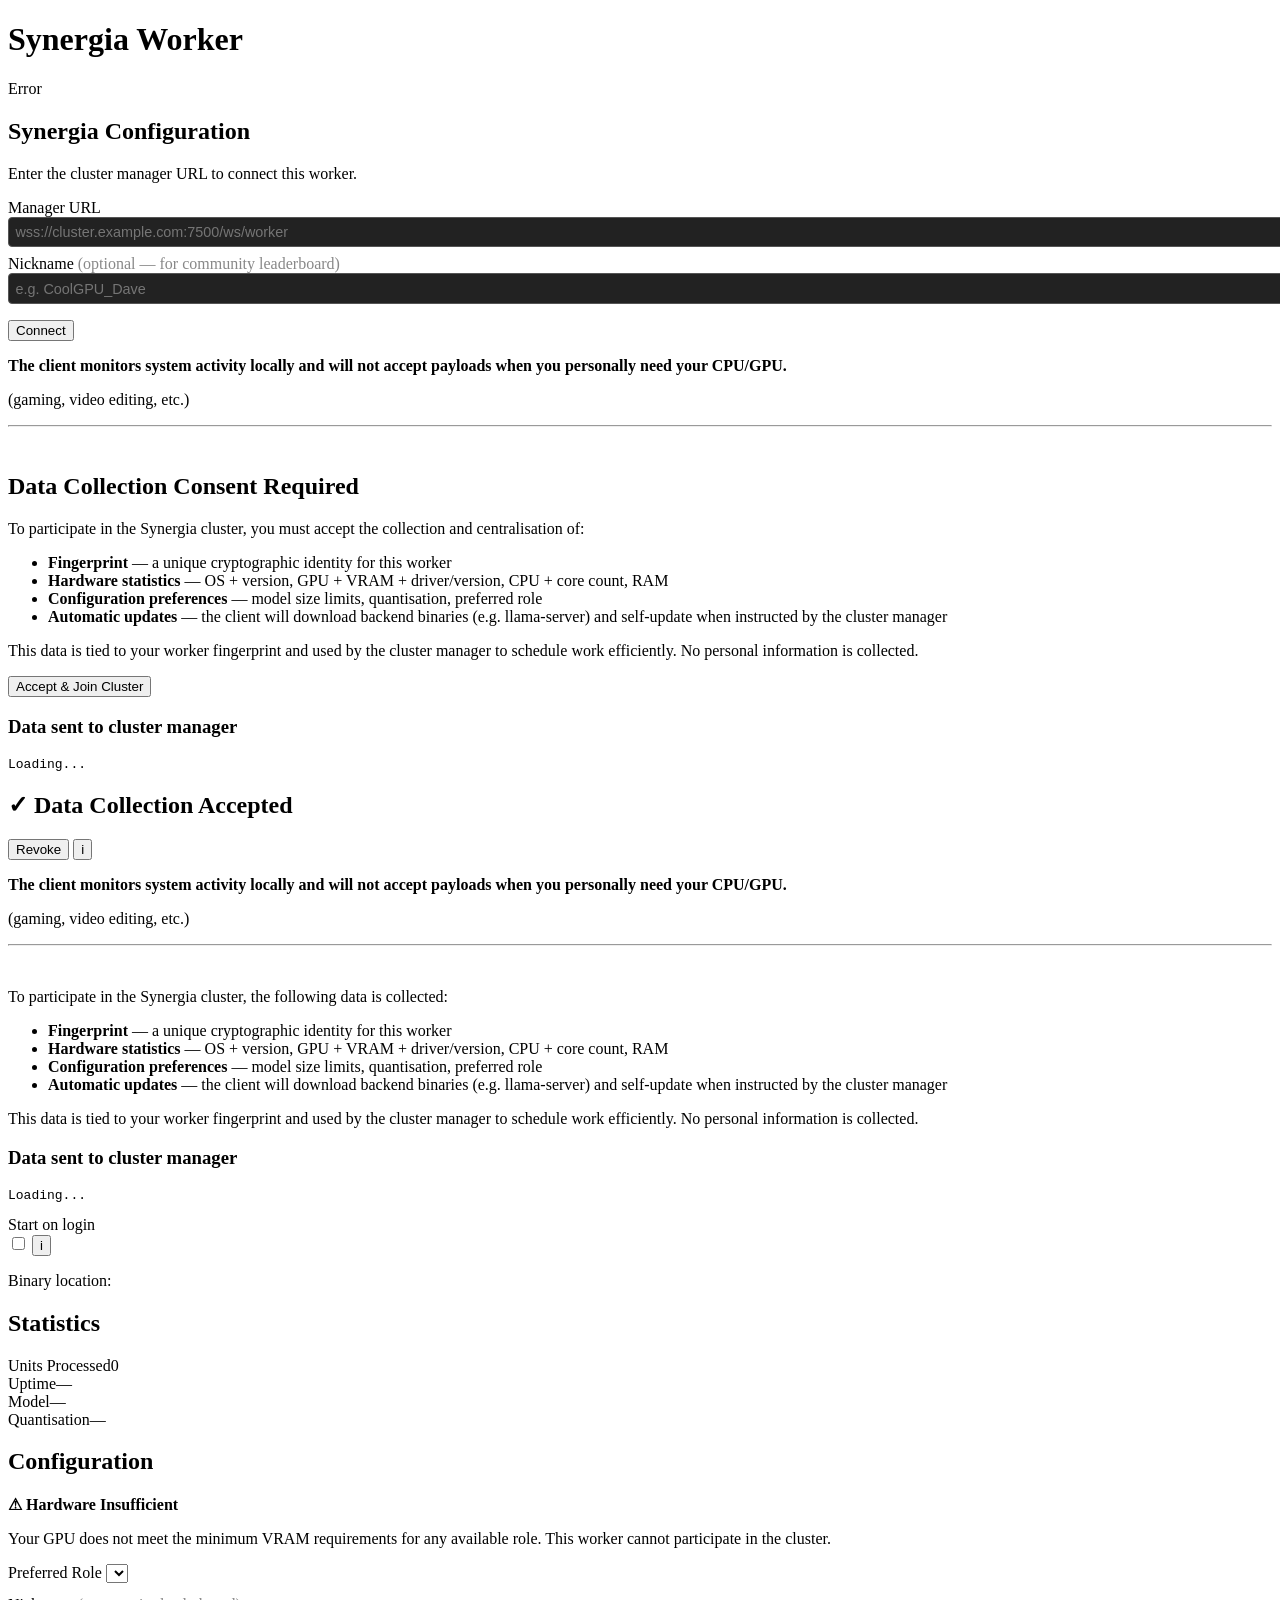
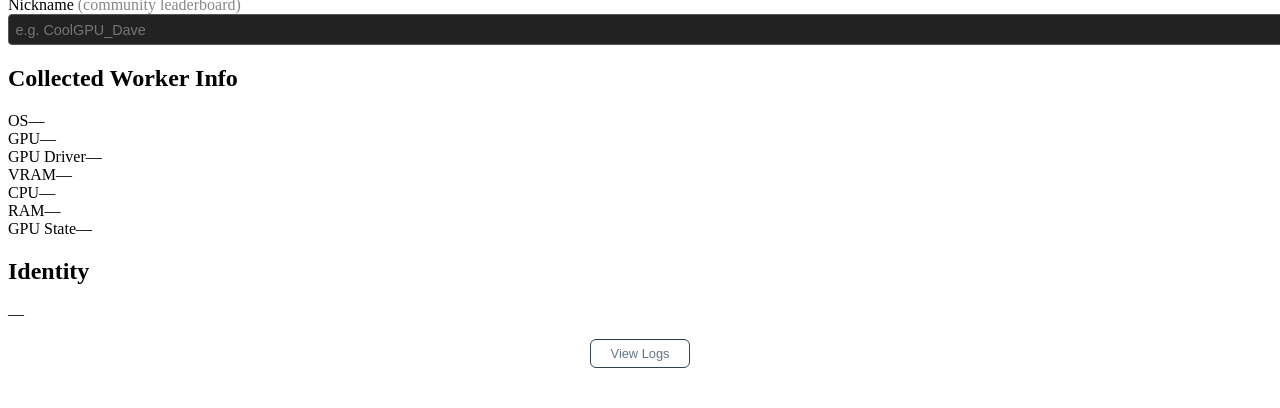
==== commit 31cc6909: "fix(gateway): reject second worker; fix live auth; add client log viewer Gateway: - Reject new conne" ====
--- a/internal/client/server/static/index.html
+++ b/internal/client/server/static/index.html
@@ -151,6 +151,13 @@
         <div class="card">
             <h2>Identity</h2>
             <div class="fingerprint" id="fingerprint">—</div>
+        </div>
+
+        <div style="text-align:center;padding:1rem 0 2rem">
+            <button onclick="window.open('/static/logs.html','synergia-logs','width=960,height=600,resizable=yes')"
+                    style="background:none;border:1px solid #334155;color:#64748b;border-radius:6px;padding:0.4rem 1.2rem;font-size:0.8rem;cursor:pointer">
+                View Logs
+            </button>
         </div>
     </div>
 
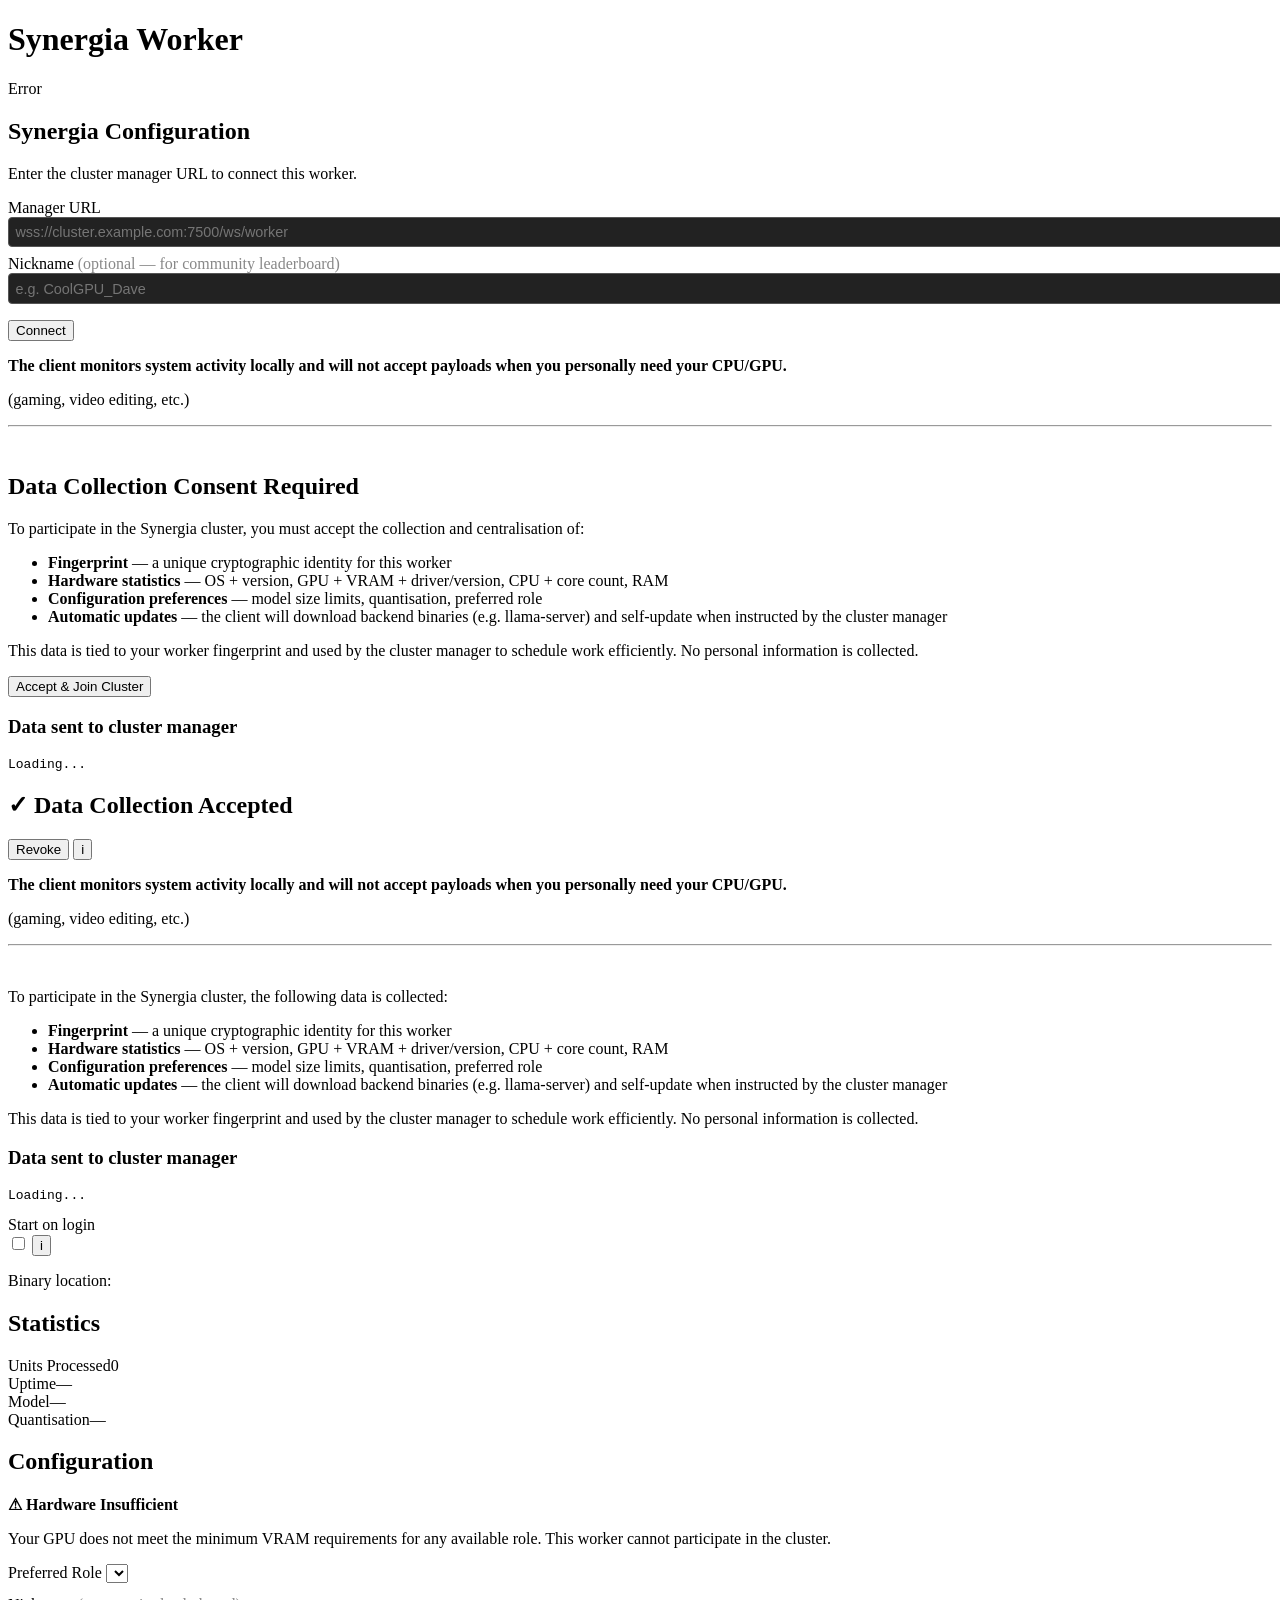
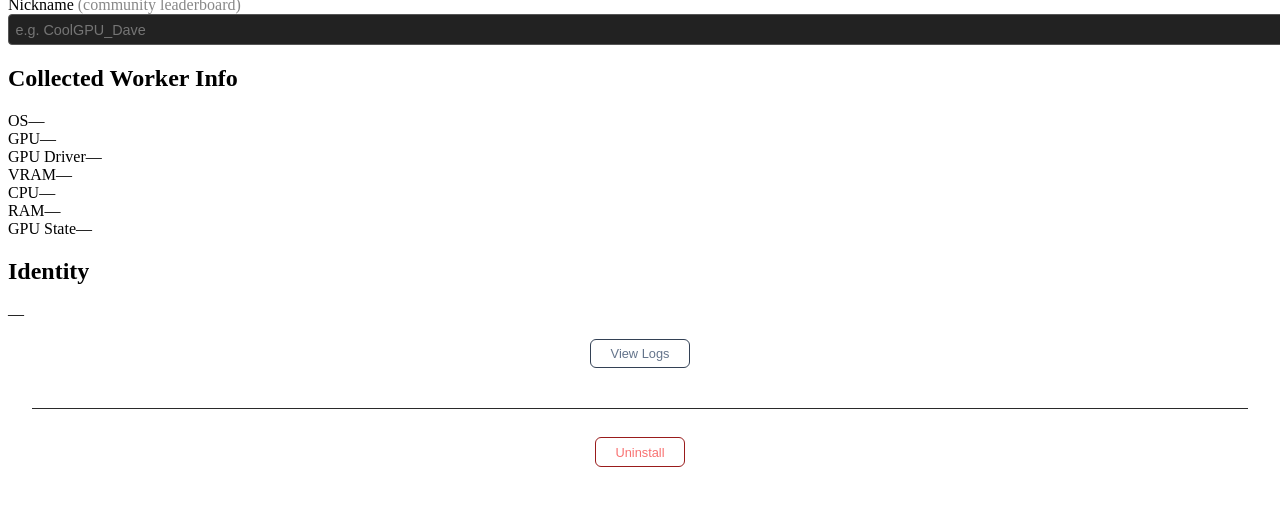
==== commit ec4e692f: "feat(uninstall): signed goodbye, deleted status, client uninstall button + tests Client dashboard (i" ====
--- a/internal/client/server/static/index.html
+++ b/internal/client/server/static/index.html
@@ -159,7 +159,54 @@
                 View Logs
             </button>
         </div>
+
+        <hr style="border:none;border-top:1px solid #2a2a2a;margin:0.5rem 1.5rem">
+
+        <div style="text-align:center;padding:1.25rem 0 2rem">
+            <div id="uninstall-confirm" style="display:none;font-size:0.8rem;color:#94a3b8;margin-bottom:0.75rem">
+                This will remove the client binary, llama-server, model files and config.<br>
+                Your worker identity (keypair) will be preserved.
+                <div style="margin-top:0.6rem;display:flex;gap:0.75rem;justify-content:center">
+                    <button onclick="cancelUninstall()"
+                            style="background:none;border:1px solid #334155;color:#64748b;border-radius:6px;padding:0.35rem 1rem;font-size:0.8rem;cursor:pointer">
+                        Cancel
+                    </button>
+                    <button onclick="confirmUninstall()"
+                            style="background:#7f1d1d;border:1px solid #991b1b;color:#fca5a5;border-radius:6px;padding:0.35rem 1rem;font-size:0.8rem;font-weight:600;cursor:pointer">
+                        Yes, Uninstall
+                    </button>
+                </div>
+            </div>
+            <button id="uninstall-btn" onclick="startUninstall()"
+                    style="background:none;border:1px solid #991b1b;color:#f87171;border-radius:6px;padding:0.4rem 1.2rem;font-size:0.8rem;cursor:pointer">
+                Uninstall
+            </button>
+        </div>
     </div>
+
+    <script>
+        function startUninstall() {
+            document.getElementById('uninstall-btn').style.display = 'none';
+            document.getElementById('uninstall-confirm').style.display = '';
+        }
+        function cancelUninstall() {
+            document.getElementById('uninstall-confirm').style.display = 'none';
+            document.getElementById('uninstall-btn').style.display = '';
+        }
+        async function confirmUninstall() {
+            document.getElementById('uninstall-confirm').innerHTML =
+                '<span style="color:#f87171">Uninstalling…</span>';
+            try {
+                const r = await fetch('/api/uninstall', {method:'POST'});
+                if (!r.ok) {
+                    const msg = await r.text();
+                    document.getElementById('uninstall-confirm').innerHTML =
+                        '<span style="color:#f87171">' + msg + '</span>';
+                    document.getElementById('uninstall-btn').style.display = '';
+                }
+            } catch { /* process exited — page will become unreachable */ }
+        }
+    </script>
 
     <script>
         // Detect unconfigured state: if the status response shows no connection
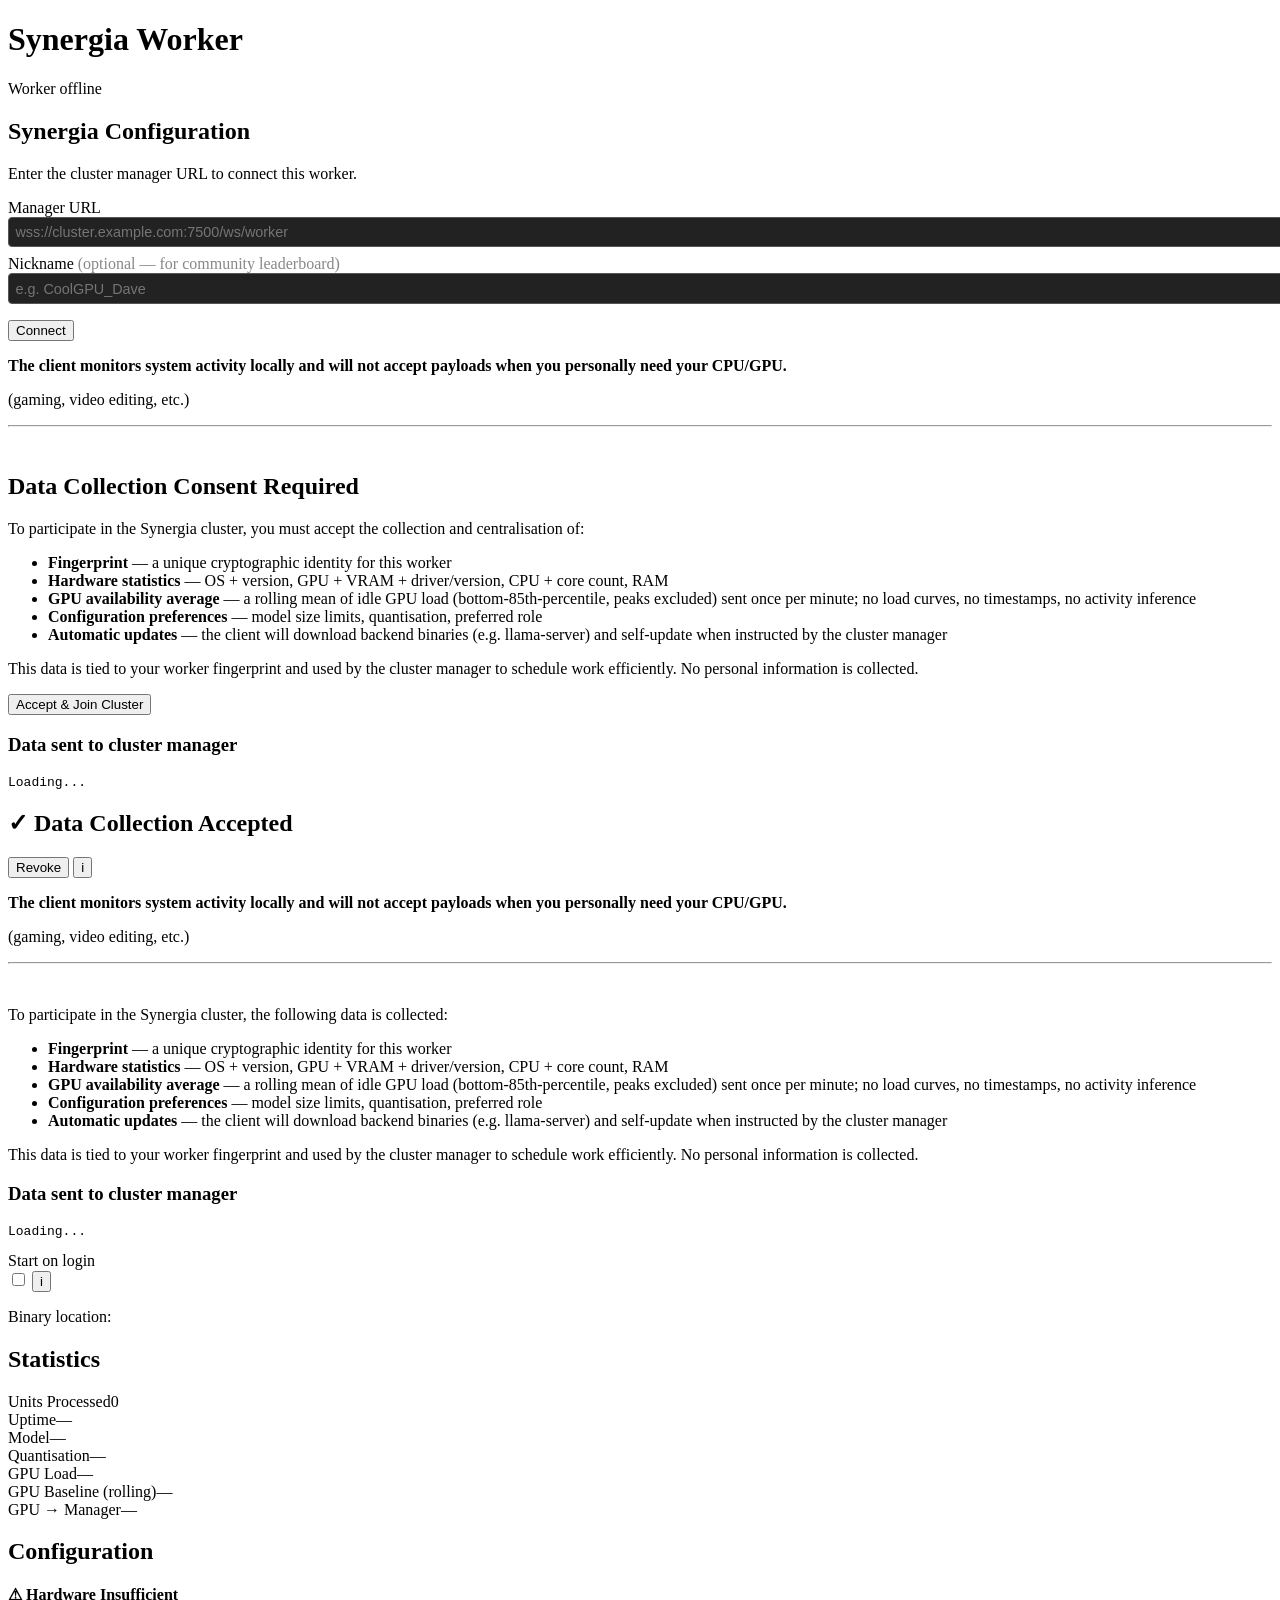
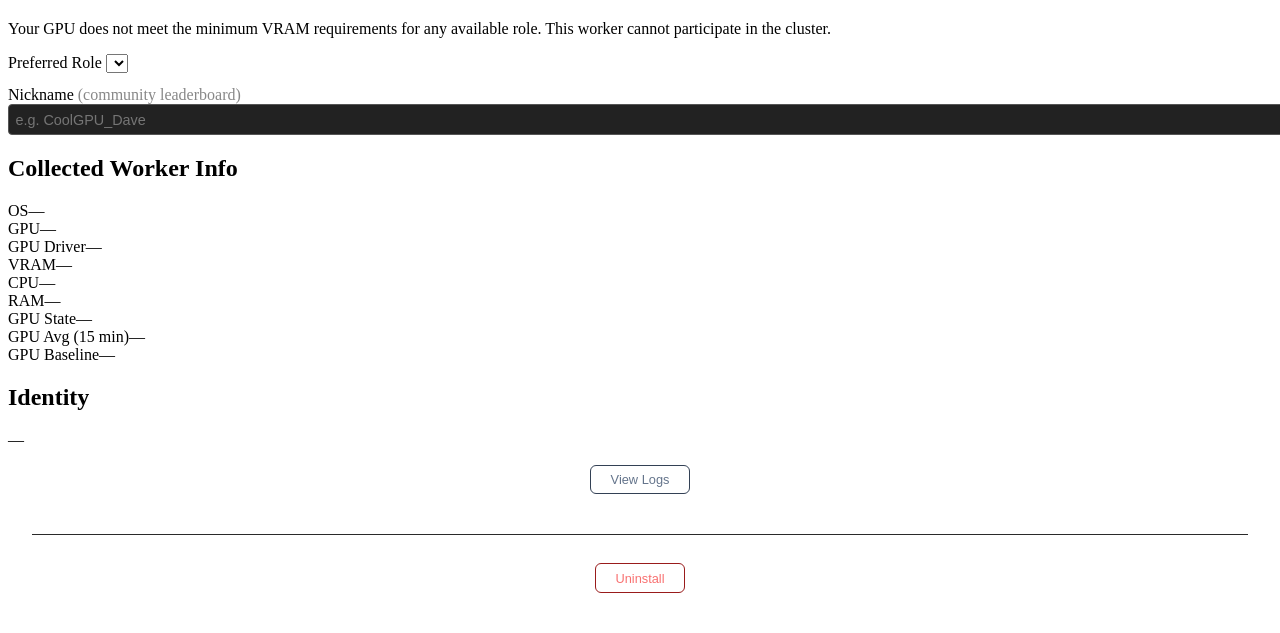
==== commit 21e1cab2: "feat(client): GPU contention, state/probe/status architecture, SSE dashboard GPU monitoring: - Fix d" ====
--- a/internal/client/server/static/index.html
+++ b/internal/client/server/static/index.html
@@ -45,6 +45,7 @@
             <ul>
                 <li><strong>Fingerprint</strong> — a unique cryptographic identity for this worker</li>
                 <li><strong>Hardware statistics</strong> — OS + version, GPU + VRAM + driver/version, CPU + core count, RAM</li>
+                <li><strong>GPU availability average</strong> — a rolling mean of idle GPU load (bottom-85th-percentile, peaks excluded) sent once per minute; no load curves, no timestamps, no activity inference</li>
                 <li><strong>Configuration preferences</strong> — model size limits, quantisation, preferred role</li>
                 <li><strong>Automatic updates</strong> — the client will download backend binaries (e.g. llama-server) and self-update when instructed by the cluster manager</li>
             </ul>
@@ -79,6 +80,7 @@
             <ul>
                 <li><strong>Fingerprint</strong> — a unique cryptographic identity for this worker</li>
                 <li><strong>Hardware statistics</strong> — OS + version, GPU + VRAM + driver/version, CPU + core count, RAM</li>
+                <li><strong>GPU availability average</strong> — a rolling mean of idle GPU load (bottom-85th-percentile, peaks excluded) sent once per minute; no load curves, no timestamps, no activity inference</li>
                 <li><strong>Configuration preferences</strong> — model size limits, quantisation, preferred role</li>
                 <li><strong>Automatic updates</strong> — the client will download backend binaries (e.g. llama-server) and self-update when instructed by the cluster manager</li>
             </ul>
@@ -112,6 +114,9 @@
             <div class="stat"><span class="label">Uptime</span><span class="value" id="uptime">—</span></div>
             <div class="stat"><span class="label">Model</span><span class="value" id="model">—</span></div>
             <div class="stat"><span class="label">Quantisation</span><span class="value" id="quantisation">—</span></div>
+            <div class="stat"><span class="label">GPU Load</span><span class="value" id="gpu-load">—</span></div>
+            <div class="stat"><span class="label">GPU Baseline (rolling)</span><span class="value" id="gpu-baseline-stat" title="Peak-excluded rolling mean — what gets reported to the manager once 60 samples are collected">—</span></div>
+            <div class="stat"><span class="label">GPU → Manager</span><span class="value" id="gpu-sent" title="Last value reported to the manager (updated every 60 s, requires 5 min of data)">—</span></div>
         </div>
 
         <!-- Configuration (only visible when consented) -->
@@ -146,6 +151,8 @@
             <div class="stat"><span class="label">CPU</span><span class="value" id="hw-cpu">—</span></div>
             <div class="stat"><span class="label">RAM</span><span class="value" id="hw-ram">—</span></div>
             <div class="stat"><span class="label">GPU State</span><span class="value" id="gpu-state">—</span></div>
+            <div class="stat"><span class="label">GPU Avg (15 min)</span><span class="value" id="gpu-mean">—</span></div>
+            <div class="stat"><span class="label">GPU Baseline</span><span class="value" id="gpu-baseline" title="Rolling mean excluding top-15% peaks — used for contention threshold tuning">—</span></div>
         </div>
 
         <div class="card">
@@ -262,61 +269,66 @@
             }
         }
 
+        // applyStatus updates the entire UI from a status payload object.
+        // Called by both the SSE handler (on change) and the polling fallback.
+        function applyStatus(data) {
+            document.getElementById('model').textContent = data.model || '—';
+            document.getElementById('quantisation').textContent = data.quantisation || '—';
+            document.getElementById('gpu-state').textContent = data.gpu_state || '—';
+            document.getElementById('units').textContent = data.units_processed;
+            document.getElementById('uptime').textContent = formatUptime(data.uptime_seconds);
+            document.getElementById('fingerprint').textContent = data.fingerprint || '—';
+
+            if (data.hardware) {
+                const hw = data.hardware;
+                document.getElementById('hw-os').textContent = hw.os + ' ' + (hw.os_version || '');
+                document.getElementById('hw-gpu').textContent = hw.gpu || '—';
+                const driverParts = [hw.gpu_driver, hw.gpu_driver_version].filter(Boolean);
+                document.getElementById('hw-gpu-driver').textContent = driverParts.length ? driverParts.join(' ') : '—';
+                document.getElementById('hw-vram').textContent = hw.vram_mb ? (hw.vram_mb >= 1024 ? (hw.vram_mb / 1024).toFixed(1) + ' GB' : hw.vram_mb + ' MB') : '—';
+                document.getElementById('hw-cpu').textContent = (hw.cpu || '—') + ' (' + hw.cpu_cores + ' cores)';
+                document.getElementById('hw-ram').textContent = hw.ram_mb ? (hw.ram_mb >= 1024 ? (hw.ram_mb / 1024).toFixed(1) + ' GB' : hw.ram_mb + ' MB') : '—';
+            }
+
+            const dot  = document.getElementById('status-dot');
+            const text = document.getElementById('status-text');
+            if (!data.connected) {
+                dot.className = 'status-dot dot-red';
+                text.textContent = 'Disconnected';
+            } else if (!data.consent || !data.consent.accepted) {
+                dot.className = 'status-dot dot-grey';
+                text.textContent = 'Connected — Unavailable';
+            } else if (!data.llm_reachable) {
+                dot.className = 'status-dot dot-yellow';
+                text.textContent = 'Connected — LLM Unreachable';
+            } else if (data.paused) {
+                dot.className = 'status-dot dot-grey';
+                text.textContent = 'Connected — Paused';
+            } else if (data.processing) {
+                dot.className = 'status-dot dot-blue';
+                text.textContent = 'Connected — Processing';
+            } else if (data.gpu_state === 'busy') {
+                dot.className = 'status-dot dot-yellow';
+                text.textContent = 'Connected — GPU Busy';
+            } else {
+                dot.className = 'status-dot dot-green';
+                text.textContent = 'Connected — Ready';
+            }
+
+            updateConsentUI(data.consent);
+            if (data.config) updateConfigForm(data.config);
+        }
+
         async function refresh() {
             try {
                 const resp = await fetch('/api/status');
                 const data = await resp.json();
-
-                document.getElementById('model').textContent = data.model || '—';
-                document.getElementById('quantisation').textContent = data.quantisation || '—';
-                document.getElementById('gpu-state').textContent = data.gpu_state || '—';
-                document.getElementById('units').textContent = data.units_processed;
-                document.getElementById('uptime').textContent = formatUptime(data.uptime_seconds);
-                document.getElementById('fingerprint').textContent = data.fingerprint || '—';
-
-                // Hardware info
-                if (data.hardware) {
-                    const hw = data.hardware;
-                    document.getElementById('hw-os').textContent = hw.os + ' ' + (hw.os_version || '');
-                    document.getElementById('hw-gpu').textContent = hw.gpu || '—';
-                    const driverParts = [hw.gpu_driver, hw.gpu_driver_version].filter(Boolean);
-                    document.getElementById('hw-gpu-driver').textContent = driverParts.length ? driverParts.join(' ') : '—';
-                    document.getElementById('hw-vram').textContent = hw.vram_mb ? (hw.vram_mb >= 1024 ? (hw.vram_mb / 1024).toFixed(1) + ' GB' : hw.vram_mb + ' MB') : '—';
-                    document.getElementById('hw-cpu').textContent = (hw.cpu || '—') + ' (' + hw.cpu_cores + ' cores)';
-                    document.getElementById('hw-ram').textContent = hw.ram_mb ? (hw.ram_mb >= 1024 ? (hw.ram_mb / 1024).toFixed(1) + ' GB' : hw.ram_mb + ' MB') : '—';
-                }
-
-                const dot = document.getElementById('status-dot');
-                const text = document.getElementById('status-text');
-
-                if (!data.connected) {
-                    dot.className = 'status-dot dot-red';
-                    text.textContent = 'Disconnected';
-                } else if (!data.consent || !data.consent.accepted) {
-                    dot.className = 'status-dot dot-grey';
-                    text.textContent = 'Connected — Unavailable';
-                } else if (data.paused) {
-                    dot.className = 'status-dot dot-grey';
-                    text.textContent = 'Connected — Paused';
-                } else if (data.processing) {
-                    dot.className = 'status-dot dot-blue';
-                    text.textContent = 'Connected — Processing';
-                } else if (data.gpu_state === 'idle') {
-                    dot.className = 'status-dot dot-yellow';
-                    text.textContent = 'Connected — GPU Busy (Idle)';
-                } else {
-                    dot.className = 'status-dot dot-green';
-                    text.textContent = 'Connected — Ready';
-                }
-
-                updateConsentUI(data.consent);
-
-                if (data.config) {
-                    updateConfigForm(data.config);
-                }
+                applyStatus(data);
             } catch (e) {
+                // fetch('/api/status') failed — the worker process is no longer
+                // reachable (shutdown, crash, or network loss).
                 document.getElementById('status-dot').className = 'status-dot dot-red';
-                document.getElementById('status-text').textContent = 'Error';
+                document.getElementById('status-text').textContent = 'Worker offline';
             }
         }
 
@@ -574,8 +586,54 @@
             }
         }
 
+        // Lightweight GPU poll — updates load bar every second without fetching full status.
+        async function refreshGPU() {
+            try {
+                const resp = await fetch('/api/gpu');
+                const data = await resp.json();
+                const pct = data.utilization ?? 0;
+                document.getElementById('gpu-load').textContent = pct + ' %';
+
+                if (data.stats && data.stats.sample_count > 0) {
+                    const n = data.stats.sample_count;
+                    document.getElementById('gpu-mean').textContent = data.stats.mean + ' %';
+                    document.getElementById('gpu-baseline').textContent = data.stats.baseline_mean + ' % (n=' + n + ')';
+                    // Statistics block: rolling baseline with sample count so the user
+                    // can see whether the window is still warming up (<60) or stable.
+                    const ready = n >= 60;
+                    document.getElementById('gpu-baseline-stat').textContent =
+                        data.stats.baseline_mean + ' %' + (ready ? '' : ' (warming up: ' + n + '/60)');
+                }
+
+                // Show the value last reported to the manager (0 = not yet sent).
+                const sent = data.sent_to_manager ?? 0;
+                document.getElementById('gpu-sent').textContent = sent > 0 ? sent + ' %' : '— (not yet reported)';
+            } catch { /* ignore transient errors */ }
+        }
+
+        // Event-driven status updates via SSE — no polling lag on state changes.
+        // The server pushes a full status snapshot whenever the computed status
+        // string changes (disconnected ↔ ready ↔ processing ↔ gpu_busy, etc.).
+        const statusEvents = new EventSource('/api/status-events');
+        statusEvents.onmessage = async e => {
+            try {
+                const data = JSON.parse(e.data);
+                // Re-use the same update path as the polling refresh.
+                applyStatus(data);
+            } catch { /* malformed event — ignore */ }
+        };
+        statusEvents.onerror = () => {
+            // EventSource auto-reconnects; keep the badge accurate via the
+            // fallback poll while the SSE stream is unavailable.
+        };
+
+        // Fallback + uptime/units heartbeat — keeps the clock and counters
+        // ticking even when no status change event fires.
         refresh();
-        setInterval(refresh, 3000);
+        setInterval(refresh, 5000);
+
+        refreshGPU();
+        setInterval(refreshGPU, 1000);
     </script>
 </body>
 </html>
